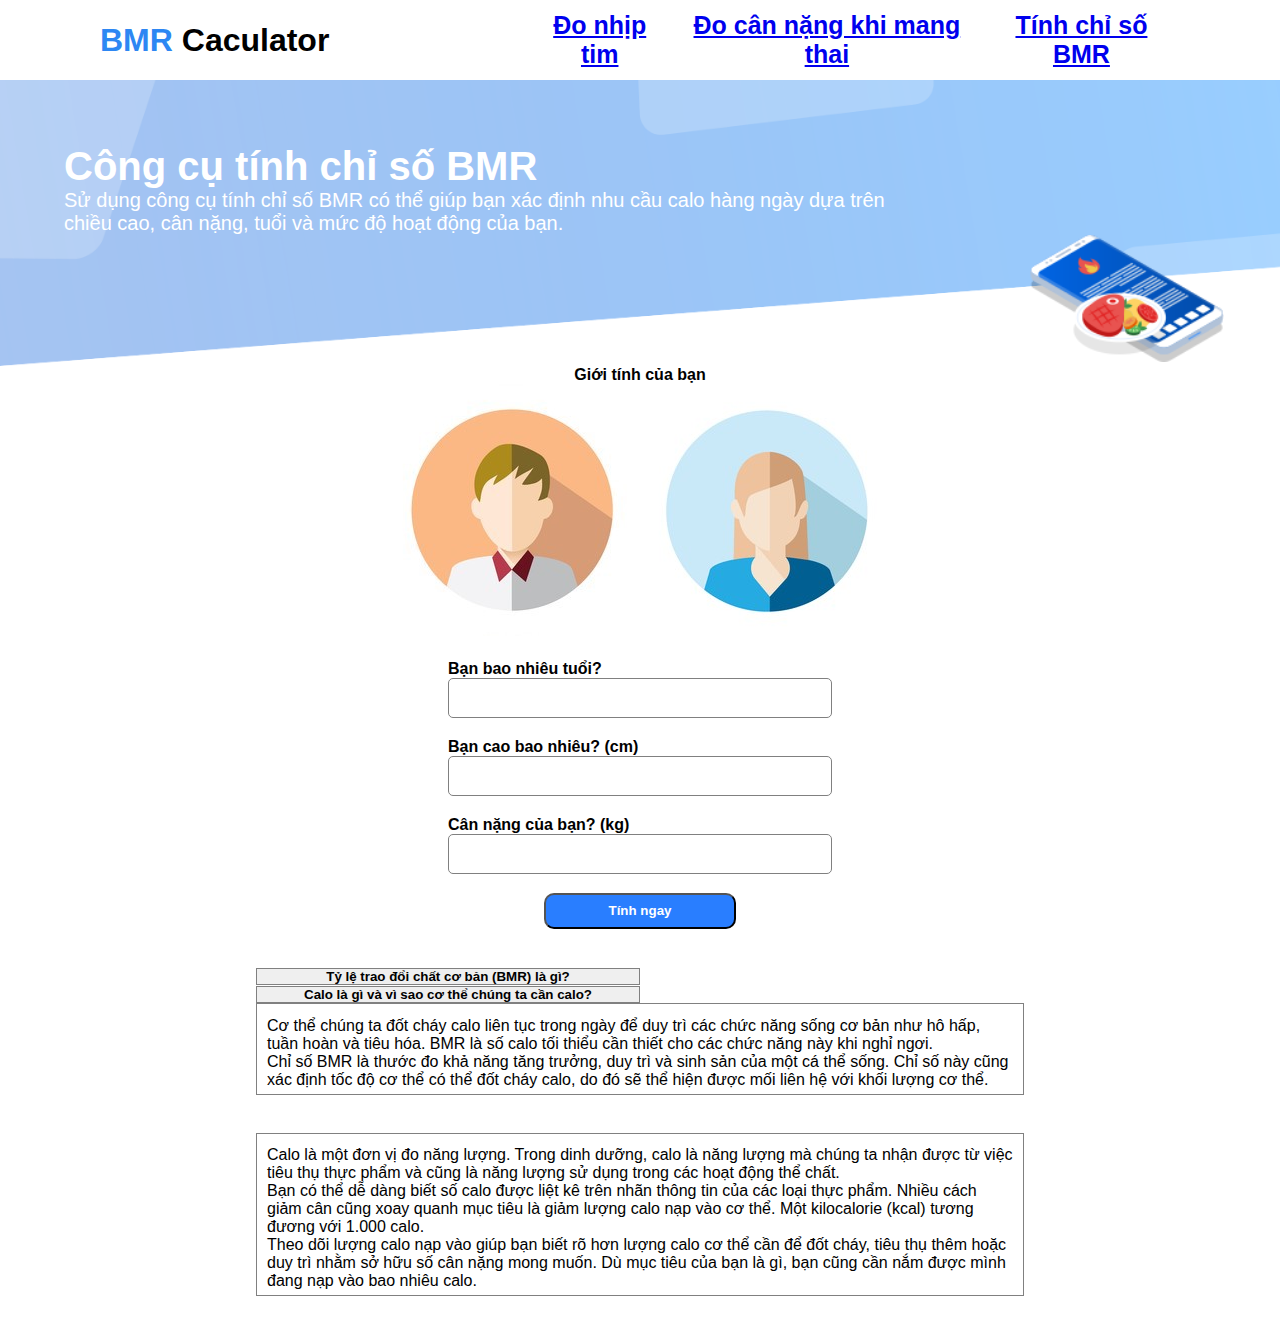
==== bmr.html @ 49947644 "Add files via upload" ====
<!DOCTYPE html>
<html lang="en">
  <head>
    <meta charset="UTF-8" />
    <meta http-equiv="X-UA-Compatible" content="IE=edge" />
    <meta name="viewport" content="width=device-width, initial-scale=1.0" />
    <title>Tính chỉ số BMR</title>
    <link rel="stylesheet" href="stylebmr.css" />
    <link rel="preconnect" href="https://fonts.gstatic.com" />
    <link
      href="https://fonts.googleapis.com/css2?family=Poppins:wght@300;500&display=swap"
      rel="stylesheet"
    />
    <link
      rel="stylesheet"
      href="https://pro.fontawesome.com/releases/v5.12.0/css/all.css"
    />
    <!-- CSS only -->
    <link
      href="https://cdn.jsdelivr.net/npm/bootstrap@5.0.0-beta3/dist/css/bootstrap.min.css"
      rel="stylesheet"
      integrity="sha384-eOJMYsd53ii+scO/bJGFsiCZc+5NDVN2yr8+0RDqr0Ql0h+rP48ckxlpbzKgwra6"
      crossorigin="anonymous"
    />
    <!-- JavaScript Bundle with Popper -->
    <script
      src="https://cdn.jsdelivr.net/npm/bootstrap@5.0.0-beta3/dist/js/bootstrap.bundle.min.js"
      integrity="sha384-JEW9xMcG8R+pH31jmWH6WWP0WintQrMb4s7ZOdauHnUtxwoG2vI5DkLtS3qm9Ekf"
      crossorigin="anonymous"
    ></script>
  </head>
  <body>
    <!--MENU-->
    <section class="menu">
      <h1><span> BMR </span> Caculator</h1>
      <div class="menu_text">
    
        <h2><a href="./index_nhiptim.html" target="_blank">Đo nhịp tim</a></h2>
        <h2><a href="./index_pregnant.html" target="_blank">Đo cân nặng khi mang thai</a></h2>
        <h2><a href="./bmr.html" target="_blank">Tính chỉ số BMR</a></h2>
      </div>
    </section>

    <!--HEADER-->
    <div class="header">
      <div class="title-bmr">
        <h1>Công cụ tính chỉ số BMR</h1>
        <p>
          Sử dụng công cụ tính chỉ số BMR có thể giúp bạn xác định nhu cầu calo
          hàng ngày dựa trên chiều cao, cân nặng, tuổi và mức độ hoạt động của
          bạn.
        </p>
      </div>
      <img class="toolsIconBmr" src="./toolsIconBmr.png" alt="scale" />
    </div>

    <!--INPUT DATA-->
    <div id="bmr" class="caculator">
      <form id="input1">
        <p style="font-weight: bold; text-align: left">Giới tính của bạn</p>
        <div id="gender">
          <label for="male">
            <input type="radio" name="gender" id="male" value="male" />
            <img id="male-img" src="./male-icon.jpg" alt="" />
          </label>
          <label for="female">
            <input type="radio" name="gender" id="female" value="female" />
            <img id="female-img" src="./female-icon.jpg" alt="" />
          </label>
        </div>

        <div class="inputData">
          <div class="inputNumber">
            <div class="ageNumber">
              <span>Bạn bao nhiêu tuổi?</span><br />
              <input
                id="age"
                name="ageNumber"
                type="number"
                min="5"
                max="100"
              />
            </div>
            <div class="heightNumber">
              <span>Bạn cao bao nhiêu? (cm)</span><br />
              <input
                id="tall"
                name="heightNumber"
                type="number"
                min="100"
                max="250"
              />
            </div>
            <div class="weightNumber">
              <span>Cân nặng của bạn? (kg)</span><br />
              <input id ="weight" name="weightNumber" type="number" min="10" max="200" />
            </div>
            <button type="submit" class="btn">Tính ngay</button>
          </div>
        </div>
      </form>
    </div>
    <!--gợi ý-->
    <div class="container" id="container">
    <p class="container_text" id="container_text">
      <span id="span_bmr"></span>
    </p>
    </div>


     <!--Solution-->
     <section class="how" id="how" style="display: none;" >
      <div class="status">
        <div class="status-head" onclick="status_click ()">
          <h4 id="status_text">Tình trạng</h4>
          <img
            src="./dropdown.png"
            alt=""
            style="width: 20px; height: 20px"
            id="status-dropdown"
          />
        </div>
        <p id="status">
          Lorem ipsum dolor sit amet consectetur adipisicing elit. Ea provident
          officiis eius fuga veritatis. Saepe commodi eum neque illum fugit sit
          maiores, eius pariatur, tenetur possimus doloribus atque unde a!
        </p>
      </div>
      <div class="risk">
        <div class="risk-head" onclick="risk_click()">
          <h4 id="risk_text">Nguy cơ</h4>
          <img
            src="./dropdown.png"
            alt=""
            style="width: 20px; height: 20px"
            id="risk-dropdown"
          />
        </div>
        <p id="risk">
          Lorem ipsum dolor sit amet consectetur adipisicing elit. Repellat
          dolorem distinctio alias, minima itaque, nihil dolorum sapiente omnis
          exercitationem autem quis architecto neque asperiores illum, similique
          repudiandae perspiciatis voluptates vel!
        </p>
      </div>
      <div class="recommend">
        <div class="recommend-head" onclick="recommend_click()">
          <h4 id="recommend_text">Gợi ý</h4>
          <img
            src="./dropdown.png"
            alt=""
            style="width: 20px; height: 20px"
            id="recommend-dropdown"
          />
        </div>
        <p id="recommend">
          Lorem ipsum dolor sit amet consectetur, adipisicing elit. Laborum
          possimus velit minus aliquam vero aut quibusdam, illo, accusantium
          laudantium non alias, animi facilis. Voluptas, omnis atque? Nulla modi
          ducimus enim!
        </p>
      </div>
    </section>

    </div>
    <!-- Tab panes -->
    <div id="tab1">
      <nav>
        <div class="nav nav-tabs" id="nav-tab" role="tablist">
          <button
            class="nav-link active"
            id="nav-home-tab"
            data-bs-toggle="tab"
            data-bs-target="#nav-home"
            type="button"
            role="tab"
            aria-controls="nav-home"
            aria-selected="true"
          >
            Tỷ lệ trao đổi chất cơ bản (BMR) là gì?
          </button>
          <button
            class="nav-link"
            id="nav-profile-tab"
            data-bs-toggle="tab"
            data-bs-target="#nav-profile"
            type="button"
            role="tab"
            aria-controls="nav-profile"
            aria-selected="false"
          >
            Calo là gì và vì sao cơ thể chúng ta cần calo?
          </button>
        </div>
      </nav>
      <div class="tab-content" id="nav-tabContent">
        <div
          class="tab-pane fade show active"
          id="nav-home"
          role="tabpanel"
          aria-labelledby="nav-home-tab"
        >
          <p>
            Cơ thể chúng ta đốt cháy calo liên tục trong ngày để duy trì các
            chức năng sống cơ bản như hô hấp, tuần hoàn và tiêu hóa. BMR là số
            calo tối thiểu cần thiết cho các chức năng này khi nghỉ ngơi. <br> Chỉ số
            BMR là thước đo khả năng tăng trưởng, duy trì và sinh sản của một cá
            thể sống. Chỉ số này cũng xác định tốc độ cơ thể có thể đốt cháy
            calo, do đó sẽ thể hiện được mối liên hệ với khối lượng cơ thể.
          </p>
        </div>
        <div
          class="tab-pane fade"
          id="nav-profile"
          role="tabpanel"
          aria-labelledby="nav-profile-tab"
        >
          <p>
            Calo là một đơn vị đo năng lượng. Trong dinh dưỡng, calo là năng
            lượng mà chúng ta nhận được từ việc tiêu thụ thực phẩm và cũng là
            năng lượng sử dụng trong các hoạt động thể chất. <br>Bạn có thể dễ dàng
            biết số calo được liệt kê trên nhãn thông tin của các loại thực
            phẩm. Nhiều cách giảm cân cũng xoay quanh mục tiêu là giảm lượng
            calo nạp vào cơ thể. Một kilocalorie (kcal) tương đương với 1.000
            calo.<br> Theo dõi lượng calo nạp vào giúp bạn biết rõ hơn lượng calo cơ
            thể cần để đốt cháy, tiêu thụ thêm hoặc duy trì nhằm sở hữu số cân
            nặng mong muốn. Dù mục tiêu của bạn là gì, bạn cũng cần nắm được
            mình đang nạp vào bao nhiêu calo.
          </p>
        </div>
    </div>

    <script src="./jsbmr.js"></script>
  </body>
</html>
---- stylebmr.css ----
* {
    font-family: "Lexend", sans-serif;
    margin: 0;
    padding: 0;
    box-sizing: border-box;
  }
  
  .menu {
    width: 100%;
    height: 80px;
    display: flex;
    align-items: center;
    justify-content: space-between;
    position: fixed;
    top: 0;
    left: 0;
    background: white;
    position: relative;
  }
  .menu h1 {
    padding-left: 100px;
    cursor: pointer;
  }
  .menu h1 span {
    color: #2d87f3;
  }
  .menu_text {
    display: flex;
    padding-right: 100px;
  }
  .menu_text h2 {
    cursor: pointer;
    color: black;
    margin: 0 1%;
    text-align: center;
    font-size: 25px;

  }
  
  /* .search {
    background: white;
    width: 100%;
    height: 55vh;
    display: flex;
    position: absolute;
    top: 80px;
    right: 0px;
    display: none;
    border-top: 1px solid rgb(190, 186, 186);
    box-shadow: rgb(0 0 0 / 4%) 0px 24px 32px, rgb(0 0 0 / 4%) 0px 16px 24px,
      rgb(0 0 0 / 4%) 0px 4px 8px, rgb(0 0 0 / 4%) 0px 0px 1px;
    transition: 1s;
  }
  .search .search_content {
    margin: 0 30px;
    padding-top: 40px;
    display: inline-block;
  }
  .search .search_content ul li {
    padding: 7px 0;
    list-style: none;
  }
  .search .search_content ul li a {
    text-decoration: none;
    color: rgb(38 38 38);
    font-weight: 500;
  } */
  
  .header {
    height: 65%;
    background-image: url(./bg.png);
    background-repeat: no-repeat;
    background-size: cover;
    background-position: 0px 100%;
  }
  
  .toolsIconBmr {
    margin-left: 80%;
    width: 200px;
  }
  .header .title-bmr {
    color: white;
    padding-left: 5%;
    padding-right: 30%;
    padding-top: 5%;
    font-size: 20px;
  }
 
  
  #input1 {
    display: flex;
    flex-direction: column;
    align-items: center;
  }
  .inputData {
    margin-top: 20px;
    font-weight: bold;
  }
  .heightNumber {
    margin-top: 20px;
  }
  .weightNumber {
    margin-top: 20px;
  }
  input {
    width: 30vw;
    border-radius: 5px;
    height: 40px;
    padding: 10px;
    border: 0.1px solid gray;
    transition: 0.5s;
  }
  input:focus {
    background-color: rgb(153, 194, 255);
    transition: 0.5s;
  }
  
  .btn {
    margin: 5% 25% 10% 25%;
    border-radius: 10px !important;
    background-color: rgb(41, 126, 255) !important;
    font-weight: bold !important;
    color: white !important;
    width: 15vw !important;
    height: 4vh !important;
    padding: 1px !important;
  }
  .btn:hover {
    background-color: #0059fd !important;
  }
  
  #tab1 {
    margin: 0 20%;
  }
  .tab-pane p {
    margin-top: 1% !important;
  }
  .tab-pane {
    margin-bottom: 5% !important;
    border: 1px solid gray;
    padding: 5px 10px 5px 10px;
  }
  .nav-link {
    font-weight: bold;
    border: 0.1px solid gray !important;
    width: calc(100% / 2);
  }
  .nav-link:focus {
    background-color: rgb(1, 103, 255) !important;
    color: white !important;
    transition: 0.6s;
  }
  [type="radio"] {
    position: absolute;
    opacity: 0;
    width: 0;
    height: 0;
  }
  [type="radio"] + img:hover {
    cursor: pointer;
    opacity: 0.6;
  }
  
  .gender + img {
    display: flex;
  }
  
  .container {
    text-align: center;
    font-family: Verdana, Geneva, Tahoma, sans-serif;
  }
  #span_bmr {
    font-weight: 600;
    font-size: 30px;
  }

  /* gợi ý */
  .how {
    display: flex;
    flex-direction: column;
  }
  .status-head,
  .risk-head,
  .recommend-head {
    display: flex;
    justify-content: space-between;
    background-color: rgb(160, 235, 253);
    border: 1px solid white;
    padding: 1%;
    font-size: 15px;
  }
  .how img {
    margin-left: 5px;
    margin-top: 5px;
    cursor: pointer;
  }
  .how p {
    background-color: rgb(234, 248, 255);
    padding: 2%;
    border-radius: 5px;
    line-height: 2;
    text-align: left;
  }
  .slide-bmr {
    margin-top: 5%;
    height: 15%;
    display: flex;
    width: 100%;
  }
  #low-bmr {
    height: 5%;
    width: 30%;
    background-color: rgb(0, 102, 255);
  }



  
  .footer {
    width: 100%;
    height: auto;
    padding-top: 50px;
  }
  .footer_content {
    background: #1b3250;
    width: 100%;
    height: 100vh;
  }
  .footer_content_banner {
    padding-left: 100px;
    padding-top: 40px;
  }
  .footer_content_box1 {
    display: flex;
    justify-content: space-between;
    align-items: center;
  }
  .footer_content_child1 ul li {
    list-style: none;
    color: white;
    padding-top: 0px;
  }
  #child4 ul li {
    padding-top: 10px;
    font-size: 17px;
    font-weight: 600;
    transition: 0.6s;
  }
  #child3 ul li:hover {
    color: #105fc0;
  }
  #child4 ul li:hover {
    color: #0e5fc2;
  }
  #child2 ul li:hover {
    color: #0558be;
  }
  #child2 ul li {
    transition: 0.6s;
  }
  #child3 ul li {
    padding-top: 10px;
    font-size: 17px;
    font-weight: 600;
    transition: 0.6s;
  }
  
  .footer_content_final {
    padding-left: 100px;
    width: 90%;
    justify-content: space-between;
    display: flex;
    padding-top: 100px;
  }
  .contact_img {
    display: flex;
    justify-content: space-between;
  }
  .contact_img .image {
    padding: 0 5px;
  }
  .contact_img img {
    width: 40px;
  }
  .flag {
    display: flex;
    position: relative;
    right: -657px;
    top: -31px;
  }
  .flag_img img {
    width: 30px;
  }
  .flag_img {
    padding: 3px;
  }
  .explore_flag {
    width: 100%;
    display: flex;
  }
  .copyright_content {
    margin-left: 100px;
    margin-top: 40px;
    width: 90%;
    margin-right: 100px;
  
    border-top: 0.1px solid rgb(131, 123, 123);
    display: flex;
  }
  
  .copyright_content .text {
    width: 90%;
    color: white;
    font-size: 13px;
    padding-top: 30px;
  }
  .copyright_img {
    padding-top: 30px;
  }
  .copyright_img img {
    width: 90px;
  }
  .email_content {
    background: #e3f2ff;
    text-align: center;
    width: 50%;
    border-radius: 10px;
    height: auto;
  }
  .email_box {
    padding-left: 100px;
  }
  .email {
    padding: 150px 0;
  }
  .email_content_final {
    padding: 30px;
  }
  .signup {
    padding-top: 30px;
    color: rgb(31, 31, 31);
    font-family: "Lexend", sans-serif;
    font-size: 20px;
    padding-bottom: 15px;
  }
  ::placeholder {
    font-size: 16px;
  }
  
  .email .btn {
    padding-top: 17px;
  }
  .email .btn button {
    width: 55%;
    height: 45px;
    border: none;
    color: white;
    background: #1878ee;
    border-radius: 6px;
    font-size: 15px;
    font-weight: 500;
    cursor: pointer;
    transition: 0.5s;
  }
  .email .btn button:hover {
    background-color: #0053b9;
  }
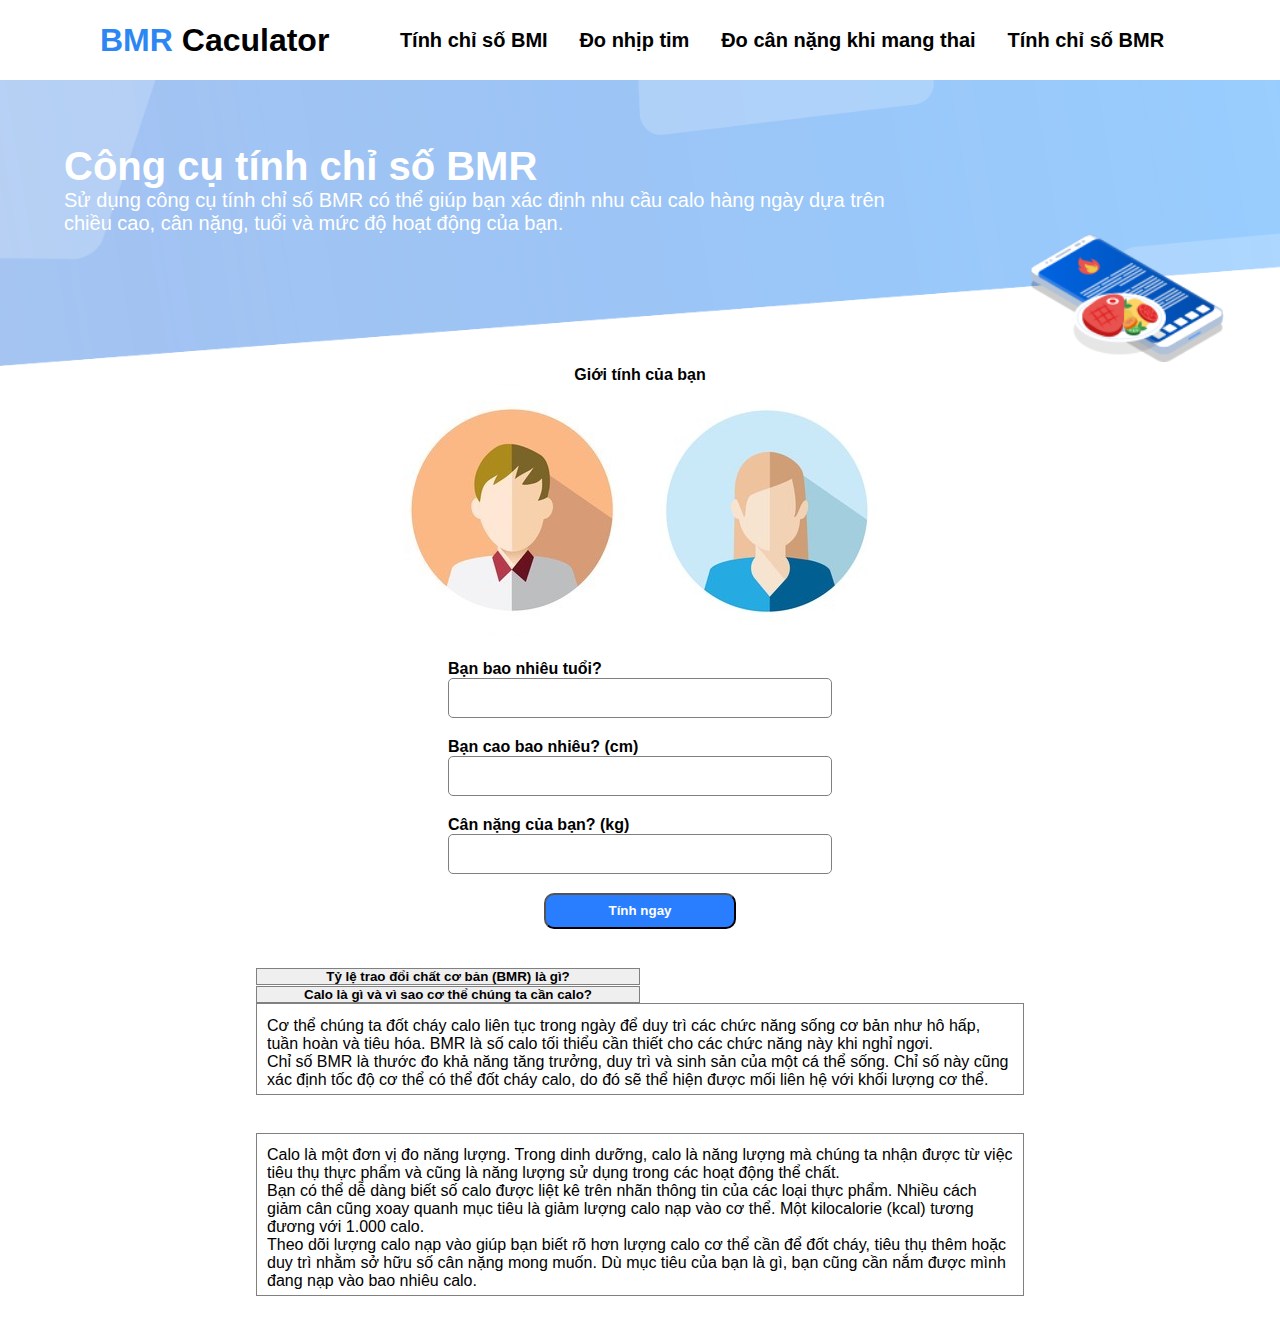
==== commit 4f926b89: "Add files via upload" ====
--- a/bmr.html
+++ b/bmr.html
@@ -34,12 +34,13 @@
     <section class="menu">
       <h1><span> BMR </span> Caculator</h1>
       <div class="menu_text">
-    
-        <h2><a href="./index_nhiptim.html" target="_blank">Đo nhịp tim</a></h2>
-        <h2><a href="./index_pregnant.html" target="_blank">Đo cân nặng khi mang thai</a></h2>
-        <h2><a href="./bmr.html" target="_blank">Tính chỉ số BMR</a></h2>
+        <h2><a href="./index.html" target="_blank" style="color: black; text-decoration: none;">Tính chỉ số BMI</a></h2>
+        <h2><a href="./index_nhiptim.html" target="_blank" style="color: black; text-decoration: none;">Đo nhịp tim</a></h2>
+        <h2><a href="./index_pregnant.html" target="_blank" style="color: black; text-decoration: none;">Đo cân nặng khi mang thai</a></h2>
+        <h2><a href="./bmr.html" target="_blank" style="color: black; text-decoration: none;">Tính chỉ số BMR</a></h2>
       </div>
     </section>
+
 
     <!--HEADER-->
     <div class="header">
--- a/stylebmr.css
+++ b/stylebmr.css
@@ -27,14 +27,15 @@
   .menu_text {
     display: flex;
     padding-right: 100px;
+    width: 70%;
+    justify-content: space-around;
+  
   }
   .menu_text h2 {
     cursor: pointer;
-    color: black;
-    margin: 0 1%;
-    text-align: center;
-    font-size: 25px;
-
+     text-align: center;
+    font-size: 20px;
+  
   }
   
   /* .search {
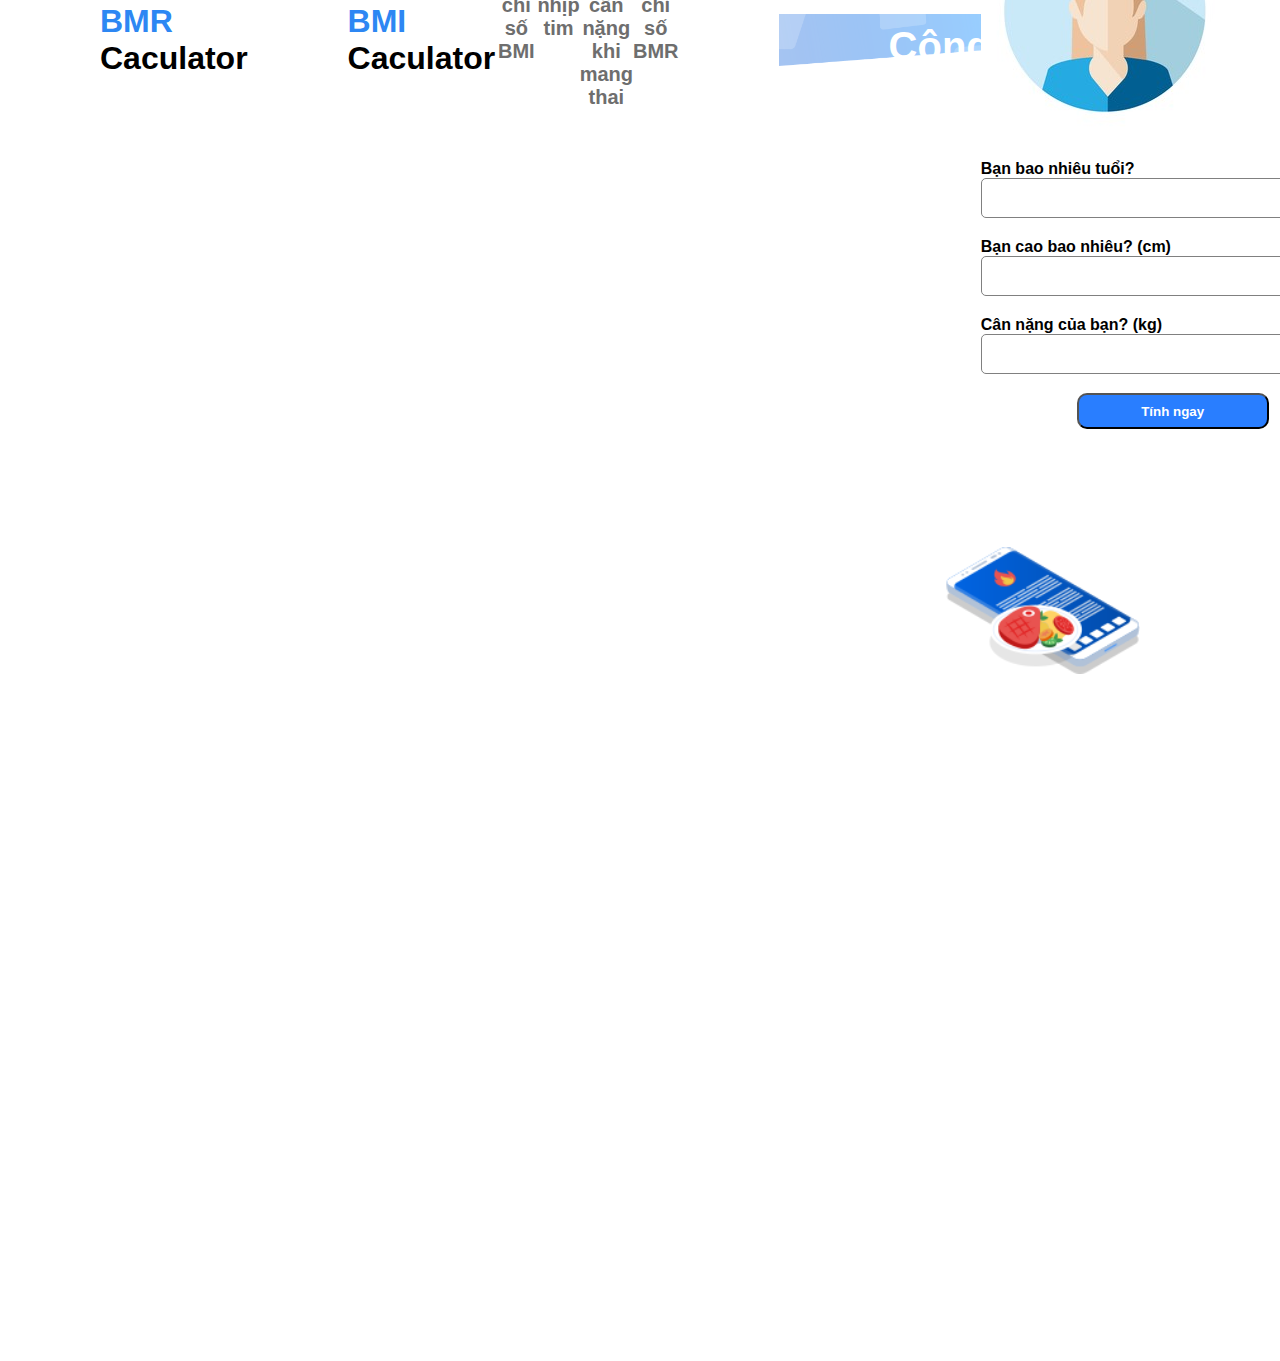
==== commit 7e7f178e: "Add files via upload" ====
--- a/bmr.html
+++ b/bmr.html
@@ -33,13 +33,15 @@
     <!--MENU-->
     <section class="menu">
       <h1><span> BMR </span> Caculator</h1>
-      <div class="menu_text">
-        <h2><a href="./index.html" target="_blank" style="color: black; text-decoration: none;">Tính chỉ số BMI</a></h2>
-        <h2><a href="./index_nhiptim.html" target="_blank" style="color: black; text-decoration: none;">Đo nhịp tim</a></h2>
-        <h2><a href="./index_pregnant.html" target="_blank" style="color: black; text-decoration: none;">Đo cân nặng khi mang thai</a></h2>
-        <h2><a href="./bmr.html" target="_blank" style="color: black; text-decoration: none;">Tính chỉ số BMR</a></h2>
-      </div>
-    </section>
+      <section class="menu">
+        <h1><span> BMI </span> Caculator</h1>
+        <div class="menu_text">
+          <h2><a href="./index.html" target="_blank" style="color: rgb(110, 110, 110); text-decoration: none;">Tính chỉ số BMI</a></h2>
+          <h2><a href="./index_nhiptim.html" target="_blank" style="color: rgb(110, 110, 110); text-decoration: none;">Đo nhịp tim</a></h2>
+          <h2><a href="./index_pregnant.html" target="_blank" style="color: rgb(110, 110, 110); text-decoration: none;">Đo cân nặng khi mang thai</a></h2>
+          <h2><a href="./bmr.html" target="_blank" style="color: rgb(110, 110, 110); text-decoration: none;">Tính chỉ số BMR</a></h2>
+        </div>
+      </section>
 
 
     <!--HEADER-->
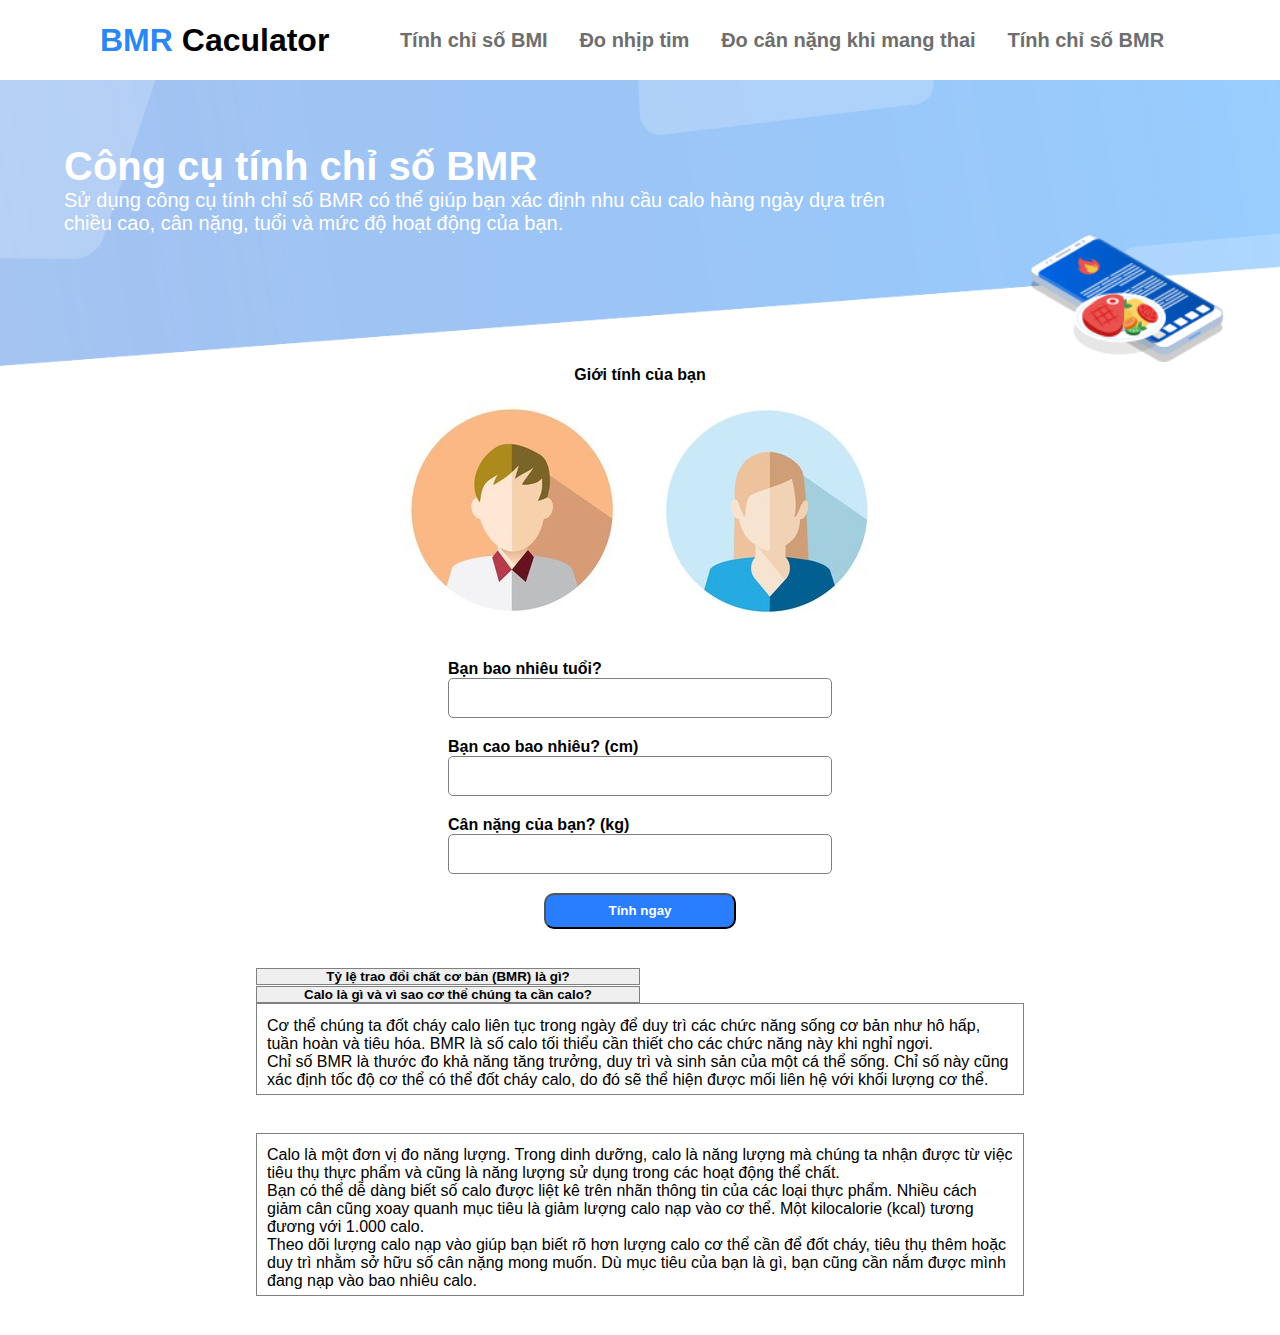
==== commit 5b6e9c6b: "Add files via upload" ====
--- a/bmr.html
+++ b/bmr.html
@@ -32,9 +32,7 @@
   <body>
     <!--MENU-->
     <section class="menu">
-      <h1><span> BMR </span> Caculator</h1>
-      <section class="menu">
-        <h1><span> BMI </span> Caculator</h1>
+        <h1><span> BMR </span> Caculator</h1>
         <div class="menu_text">
           <h2><a href="./index.html" target="_blank" style="color: rgb(110, 110, 110); text-decoration: none;">Tính chỉ số BMI</a></h2>
           <h2><a href="./index_nhiptim.html" target="_blank" style="color: rgb(110, 110, 110); text-decoration: none;">Đo nhịp tim</a></h2>
@@ -42,9 +40,7 @@
           <h2><a href="./bmr.html" target="_blank" style="color: rgb(110, 110, 110); text-decoration: none;">Tính chỉ số BMR</a></h2>
         </div>
       </section>
-
-
-    <!--HEADER-->
+        <!--HEADER-->
     <div class="header">
       <div class="title-bmr">
         <h1>Công cụ tính chỉ số BMR</h1>
